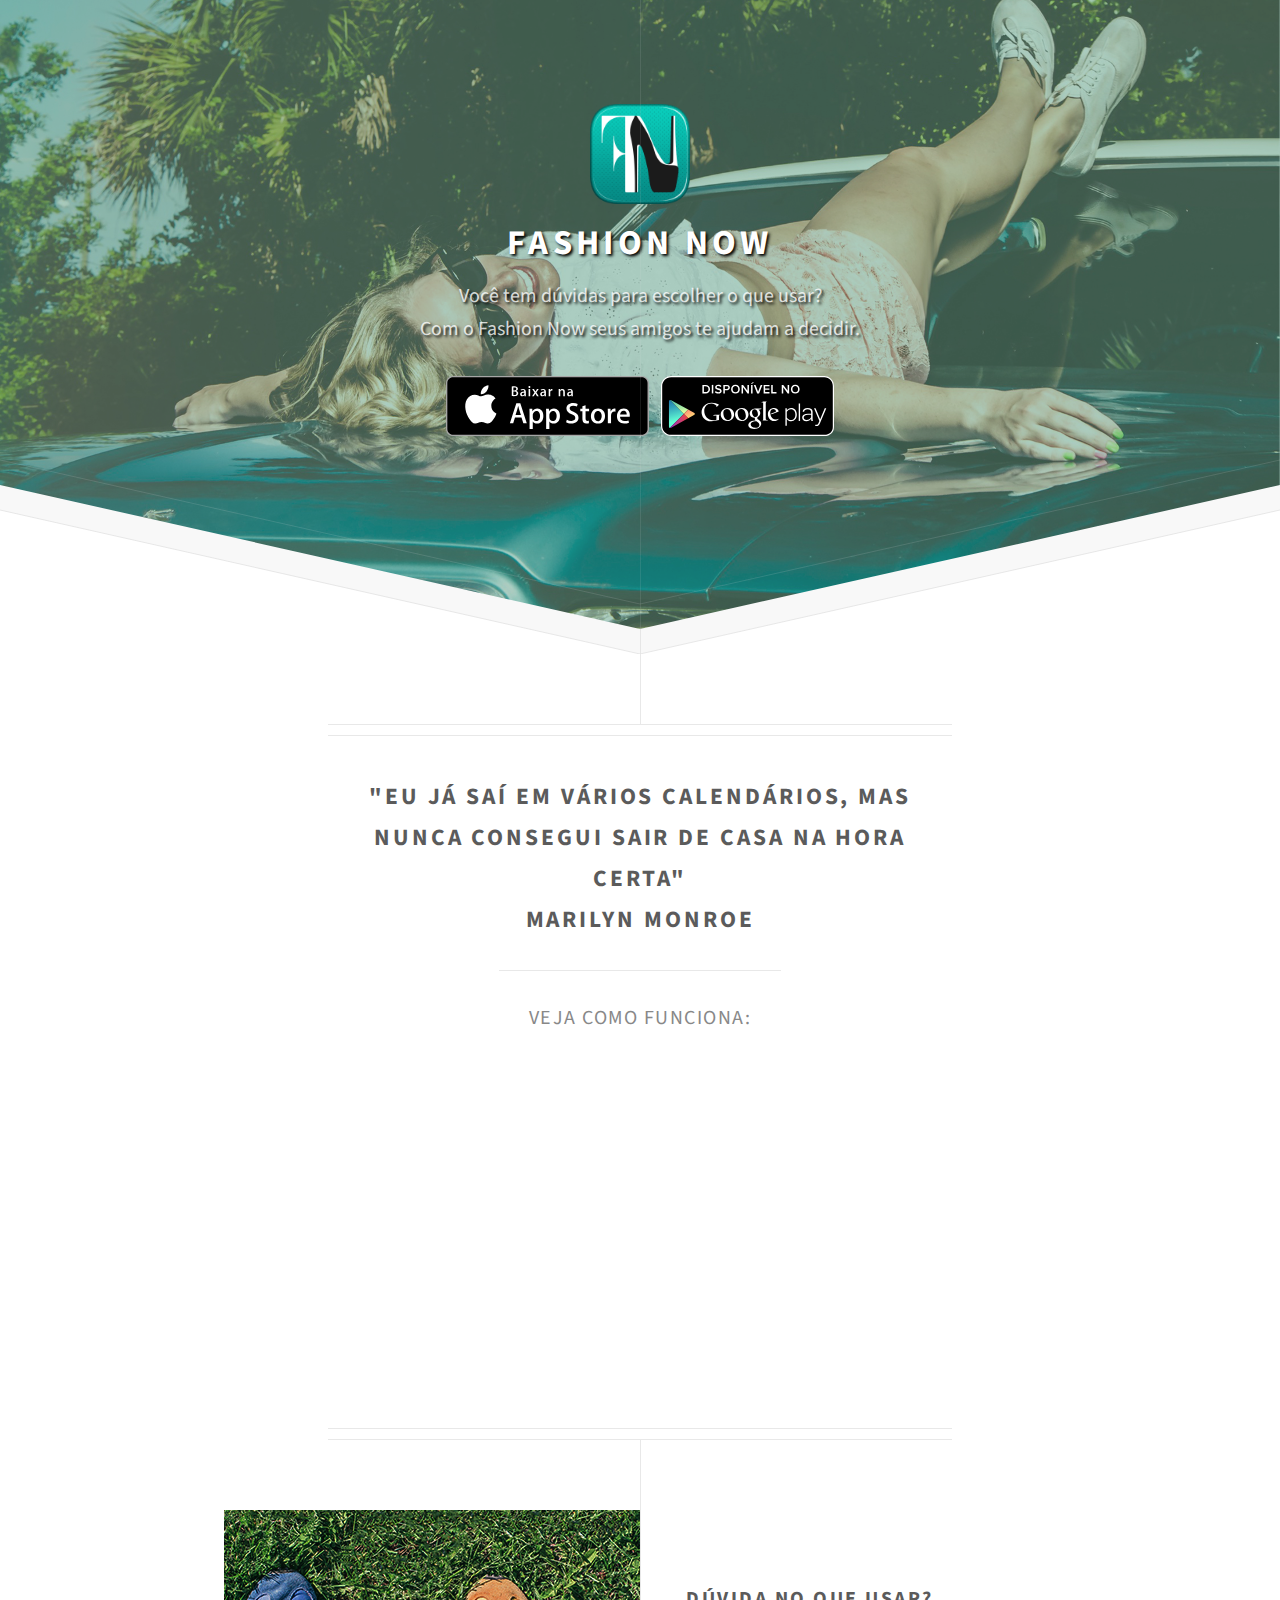
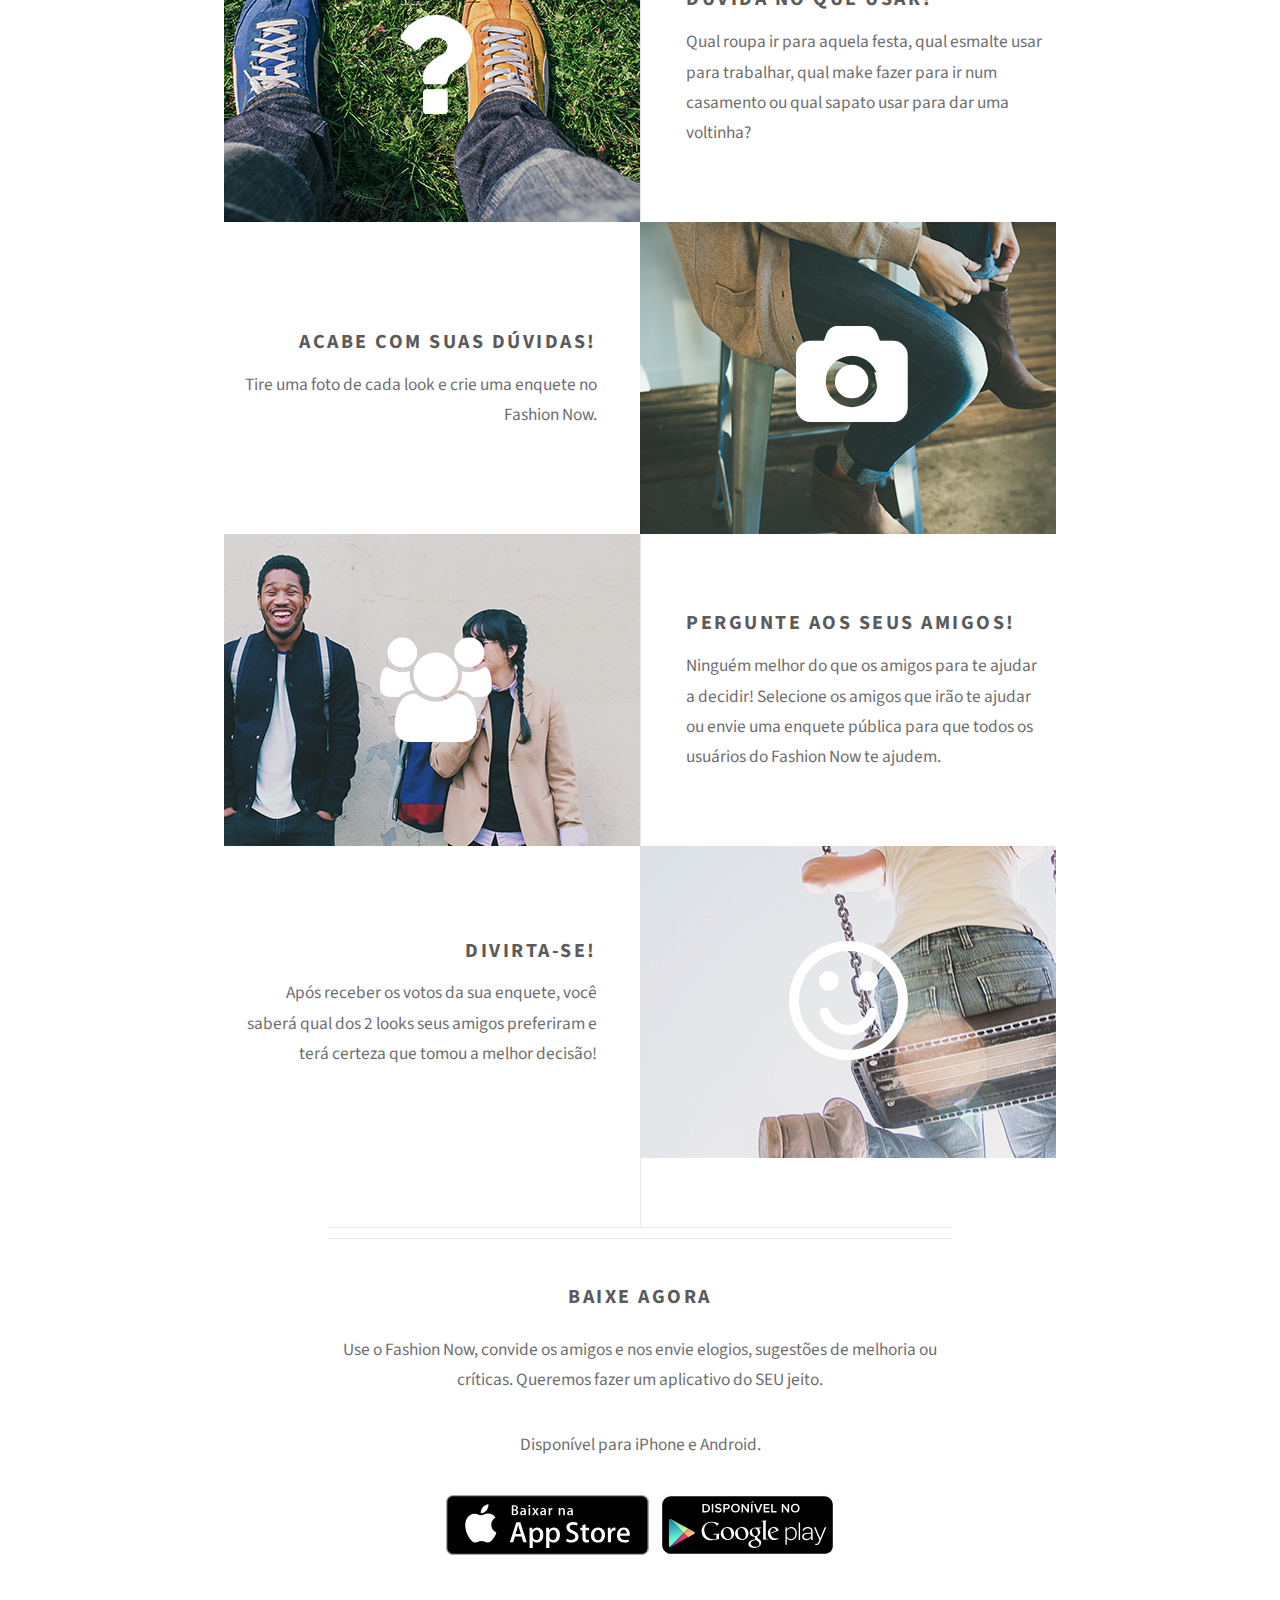
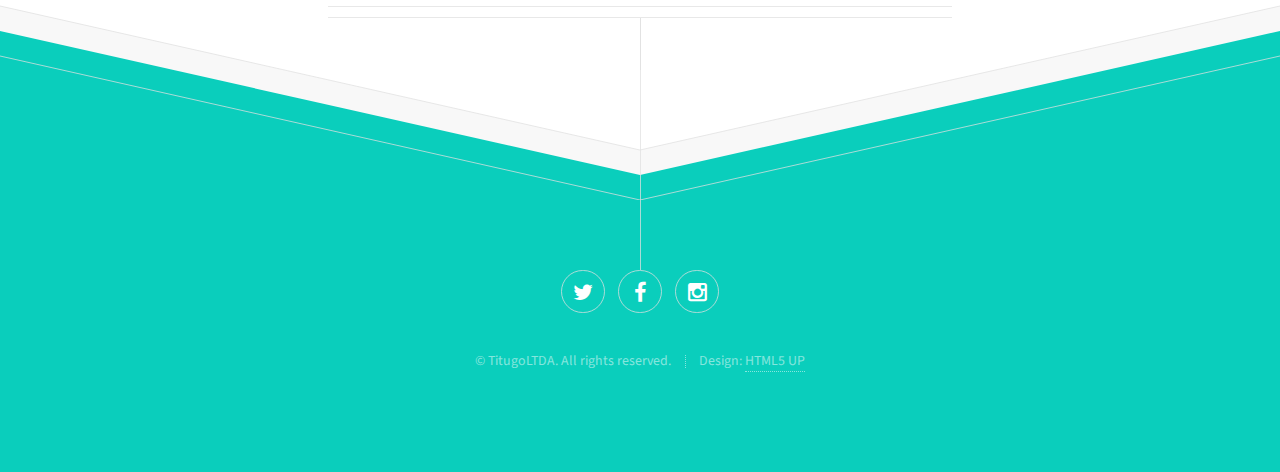
==== public/index.html @ 598129a9 "Initial commit" ====
<!DOCTYPE html>
<html lang="pt-BR">
	<head>
		<meta charset="utf-8"/>
        <meta http-equiv="X-UA-Compatible" content="IE=edge"/>
        <meta name="viewport" content="width=device-width, initial-scale=1"/>
        <!-- The above 3 meta tags *must* come first in the head; any other head content must come *after* these tags -->
		<title>Fashion Now</title>
		<meta name="description" content=""/>
		<meta name="keywords" content=""/>
        <meta name="theme-color" content="#07837b"/>
		<link rel="canonical" href="http://www.fashionnowapp.com/"/>
        <link rel="icon" type="image/png" sizes="1024x1024" href="images/icon.png"/>
        <link rel="shortcut icon" type="image/png" sizes="1024x1024" href="images/icon.png"/>
		<link rel="apple-touch-icon" type="image/png" sizes="1024x1024" href="images/icon.png">
		<!--[if lte IE 8]><script src="css/ie/html5shiv.js"></script><![endif]-->
		<script src="js/jquery.min.js"></script>
		<script src="js/skel.min.js"></script>
		<script src="js/init.js"></script>
		<noscript>
			<link rel="stylesheet" href="css/skel.css"/>
			<link rel="stylesheet" href="css/style.css"/>
			<link rel="stylesheet" href="css/style-wide.css"/>
		</noscript>
		<!--[if lte IE 8]><link rel="stylesheet" href="css/ie/v8.css" /><![endif]-->
		<!-- Smart banners -->
        <meta name="apple-itunes-app" content="app-id=940432969"/>
        <meta name="google-play-app" content="app-id=com.titugo.fashionnow"/>
        <link rel="stylesheet" href="smartbanner/jquery.smartbanner.css" type="text/css" media="screen"/>
        <!-- App Link -->
        <meta property="fb:app_id" content="1647316532161447"/>
        <meta property="al:ios:url" content="fashionnowapp://home"/>
        <meta property="al:ios:app_store_id" content="940432969"/>
<!--        <meta property="al:ios:app_name" content="Fashion Now"/>-->
<!--        <meta property="al:android:url" content="fashionnowapp://home"/>-->
<!--        <meta property="al:android:app_name" content="Fashion Now"/>-->
        <meta property="al:android:package" content="com.titugo.fashionnow"/>
<!--        <meta property="al:web:url" content="http://www.fashionnowapp.com/"/>-->
        <!-- Open Graph -->
        <meta property="og:image" content="http://www.fashionnowapp.com/images/ogimage1.jpg"/>
        <meta property="og:image:type" content="image/jpeg"/>
        <meta property="og:image:width" content="1024"/>
        <meta property="og:image:height" content="1024"/>
        <meta property="og:type" content="website"/>
        <meta property="og:title" content="Fashion Now"/>
        <meta property="og:url" content="http://www.fashionnowapp.com/"/>
        <meta property="og:description" content="Pergunte a seus amigos sobre seu look"/>
        <meta property="og:determiner" content="the"/>
        <meta property="og:locale" content="pt_BR"/>
	</head>
	<body>
		<script>
            (function(i,s,o,g,r,a,m){i['GoogleAnalyticsObject']=r;i[r]=i[r]||function(){
            (i[r].q=i[r].q||[]).push(arguments);},i[r].l=1*new Date();a=s.createElement(o),
            m=s.getElementsByTagName(o)[0];a.async=1;a.src=g;m.parentNode.insertBefore(a,m);
            })(window,document,'script','//www.google-analytics.com/analytics.js','ga');
            ga('create', 'UA-62043366-2', 'auto');
            ga('send', 'pageview');
        </script>
		<script type="text/javascript" src="smartbanner/jquery.smartbanner.js"></script>
		<script type="text/javascript">$(function(){$.smartbanner();});</script>
		<!-- Header -->
			<div id="header">
				<img src="images/icon.png" alt="Fashion Now Icon" width="100" height="100"/>
				<h1>Fashion Now</h1>
				<p>Você tem dúvidas para escolher o que usar?<br/>Com o Fashion Now seus amigos te ajudam a decidir.</p>
				<br/>
				<a href="https://itunes.apple.com/app/fashion-now-your-fashion-assistant/id940432969"><img class="storebadge" src="images/appstore_pt.svg" alt="Baixar na AppStore"/></a><a href="https://play.google.com/store/apps/details?id=com.titugo.fashionnow"><img class="storebadge" src="images/playstore_pt.svg" alt="Disponível no Google Play"/></a>
			</div>
		<!-- Main -->
			<div id="main">
				<header class="major container 75%">
					<h2><q>"Eu já saí em vários calendários, mas nunca consegui sair de casa na hora certa"</q><br/>Marilyn Monroe</h2>
					<p>Veja como funciona:</p>
					<div class='embed-container'><iframe src="https://www.youtube.com/embed/hC_RVkqTdp4" allowfullscreen></iframe></div>
				</header>		
				<div class="box alt container">
					<section class="feature left">
						<a class="image icon fa-question fa-lg"><img src="images/pic01.jpg" alt=""/></a>
						<div class="content">
							<h3>Dúvida no que usar?</h3>
							<p>Qual roupa ir para aquela festa, qual esmalte usar para trabalhar, qual make fazer para ir num casamento ou qual sapato usar para dar uma voltinha?</p>
						</div>
					</section>
					<section class="feature right">
						<a class="image icon fa-camera"><img src="images/pic02.jpg" alt=""/></a>
						<div class="content">
							<h3>Acabe com suas dúvidas!</h3>
							<p>Tire uma foto de cada look e crie uma enquete no Fashion Now.</p>
						</div>
					</section>
					<section class="feature left">
						<a class="image icon fa-users"><img src="images/pic03.jpg" alt=""/></a>
						<div class="content">
							<h3>Pergunte aos seus amigos!</h3>
							<p>Ninguém melhor do que os amigos para te ajudar a decidir! Selecione os amigos que irão te ajudar ou envie uma enquete pública para que todos os usuários do Fashion Now te ajudem.</p>
						</div>
					</section>
					<section class="feature right">
						<a class="image icon fa-smile-o fa-lg"><img src="images/pic04.jpg" alt=""/></a>
						<div class="content">
							<h3>Divirta-se!</h3>
							<p>Após receber os votos da sua enquete, você saberá qual dos 2 looks seus amigos preferiram e terá certeza que tomou a melhor decisão!</p>
						</div>
					</section>
				</div>
				<footer class="major container 75%">
					<h3>Baixe agora</h3>
					<p>Use o Fashion Now, convide os amigos e nos envie elogios, sugestões de melhoria ou críticas. Queremos fazer um aplicativo do SEU jeito.</p>
					<p>Disponível para iPhone e Android.</p>
					<a href="https://itunes.apple.com/app/fashion-now-your-fashion-assistant/id940432969"><img class="storebadge" src="images/appstore_pt.svg" alt="Baixar na AppStore"/></a><a href="https://play.google.com/store/apps/details?id=com.titugo.fashionnow"><img class="storebadge" src="images/playstore_pt.svg" alt="Disponível no Google Play"/></a>
				</footer>
			</div>
		<!-- Footer -->
			<div id="footer">
				<div class="container 75%">
					<ul class="icons">
						<li><a href="https://twitter.com/fashionnowapp" class="icon fa-twitter"><span class="label">Twitter</span></a></li>
						<li><a href="https://www.facebook.com/fashionnowapp" class="icon fa-facebook"><span class="label">Facebook</span></a></li>
						<li><a href="https://instagram.com/fashionnowapp" class="icon fa-instagram"><span class="label">Instagram</span></a></li>
					</ul>
					<ul class="copyright">
						<li>&copy; TitugoLTDA. All rights reserved.</li><li>Design: <a href="http://html5up.net">HTML5 UP</a></li>
					</ul>
				</div>
			</div>
	</body>
</html>
---- public/css/skel.css ----
/* Resets (http://meyerweb.com/eric/tools/css/reset/ | v2.0 | 20110126 | License: none (public domain)) */

	html,body,div,span,applet,object,iframe,h1,h2,h3,h4,h5,h6,p,blockquote,pre,a,abbr,acronym,address,big,cite,code,del,dfn,em,img,ins,kbd,q,s,samp,small,strike,strong,sub,sup,tt,var,b,u,i,center,dl,dt,dd,ol,ul,li,fieldset,form,label,legend,table,caption,tbody,tfoot,thead,tr,th,td,article,aside,canvas,details,embed,figure,figcaption,footer,header,hgroup,menu,nav,output,ruby,section,summary,time,mark,audio,video{margin:0;padding:0;border:0;font-size:100%;font:inherit;vertical-align:baseline;}article,aside,details,figcaption,figure,footer,header,hgroup,menu,nav,section{display:block;}body{line-height:1;}ol,ul{list-style:none;}blockquote,q{quotes:none;}blockquote:before,blockquote:after,q:before,q:after{content:'';content:none;}table{border-collapse:collapse;border-spacing:0;}body{-webkit-text-size-adjust:none}

/* Box Model */

	*, *:before, *:after {
		-moz-box-sizing: border-box;
		-webkit-box-sizing: border-box;
		box-sizing: border-box;
	}

/* Container */

	.container {
		margin-left: auto;
		margin-right: auto;

		/* width: (containers) */
		width: 51em;
	}

	/* Modifiers */

		/* 125% */
			.container.\31 25\25 {
				width: 100%;

				/* max-width: (containers * 1.25) */
				max-width: 63.75em;

				/* min-width: (containers) */
				min-width: 51em;
			}

		/* 75% */
			.container.\37 5\25 {

				/* width: (containers * 0.75) */
				width: 38.25em;

			}

		/* 50% */
			.container.\35 0\25 {

				/* width: (containers * 0.50) */
				width: 25.5em;

			}

		/* 25% */
			.container.\32 5\25 {

				/* width: (containers * 0.25) */
				width: 12.75em;

			}

/* Grid */

	.row {
		border-bottom: solid 1px transparent;
	}

	.row > * {
		float: left;
	}

	.row:after, .row:before {
		content: '';
		display: block;
		clear: both;
		height: 0;
	}

	.row.uniform > * > :first-child {
		margin-top: 0;
	}

	.row.uniform > * > :last-child {
		margin-bottom: 0;
	}

	/* Gutters */

		/* Normal */

			.row > * {
				/* padding: (gutters.horizontal) 0 0 (gutters.vertical) */
				padding: 30px 0 0 30px;
			}

			.row {
				/* margin: -(gutters.horizontal) 0 -1px -(gutters.vertical) */
				margin: -30px 0 -1px -30px;
			}

			.row.uniform > * {
				/* padding: (gutters.vertical) 0 0 (gutters.vertical) */
				padding: 30px 0 0 30px;
			}

			.row.uniform {
				/* margin: -(gutters.vertical) 0 -1px -(gutters.vertical) */
				margin: -30px 0 -1px -30px;
			}

		/* 200% */

			.row.\32 00\25 > * {
				/* padding: (gutters.horizontal) 0 0 (gutters.vertical) */
				padding: 60px 0 0 60px;
			}

			.row.\32 00\25 {
				/* margin: -(gutters.horizontal) 0 -1px -(gutters.vertical) */
				margin: -60px 0 -1px -60px;
			}

			.row.uniform.\32 00\25 > * {
				/* padding: (gutters.vertical) 0 0 (gutters.vertical) */
				padding: 60px 0 0 60px;
			}

			.row.uniform.\32 00\25 {
				/* margin: -(gutters.vertical) 0 -1px -(gutters.vertical) */
				margin: -60px 0 -1px -60px;
			}

		/* 150% */

			.row.\31 50\25 > * {
				/* padding: (gutters.horizontal) 0 0 (gutters.vertical) */
				padding: 45px 0 0 45px;
			}

			.row.\31 50\25 {
				/* margin: -(gutters.horizontal) 0 -1px -(gutters.vertical) */
				margin: -45px 0 -1px -45px;
			}

			.row.uniform.\31 50\25 > * {
				/* padding: (gutters.vertical) 0 0 (gutters.vertical) */
				padding: 45px 0 0 45px;
			}

			.row.uniform.\31 50\25 {
				/* margin: -(gutters.vertical) 0 -1px -(gutters.vertical) */
				margin: -45px 0 -1px -45px;
			}

		/* 50% */

			.row.\35 0\25 > * {
				/* padding: (gutters.horizontal) 0 0 (gutters.vertical) */
				padding: 15px 0 0 15px;
			}

			.row.\35 0\25 {
				/* margin: -(gutters.horizontal) 0 -1px -(gutters.vertical) */
				margin: -15px 0 -1px -15px;
			}

			.row.uniform.\35 0\25 > * {
				/* padding: (gutters.vertical) 0 0 (gutters.vertical) */
				padding: 15px 0 0 15px;
			}

			.row.uniform.\35 0\25 {
				/* margin: -(gutters.vertical) 0 -1px -(gutters.vertical) */
				margin: -15px 0 -1px -15px;
			}

		/* 25% */

			.row.\32 5\25 > * {
				/* padding: (gutters.horizontal) 0 0 (gutters.vertical) */
				padding: 7.5px 0 0 7.5px;
			}

			.row.\32 5\25 {
				/* margin: -(gutters.horizontal) 0 -1px -(gutters.vertical) */
				margin: -7.5px 0 -1px -7.5px;
			}

			.row.uniform.\32 5\25 > * {
				/* padding: (gutters.vertical) 0 0 (gutters.vertical) */
				padding: 7.5px 0 0 7.5px;
			}

			.row.uniform.\32 5\25 {
				/* margin: -(gutters.vertical) 0 -1px -(gutters.vertical) */
				margin: -7.5px 0 -1px -7.5px;
			}

		/* 0% */

			.row.\30 \25 > * {
				padding: 0;
			}

			.row.\30 \25 {
				margin: 0 0 -1px 0;
			}

	/* Cells */

		.\31 2u, .\31 2u\24 { width: 100%; clear: none; margin-left: 0; }
		.\31 1u, .\31 1u\24 { width: 91.6666666667%; clear: none; margin-left: 0; }
		.\31 0u, .\31 0u\24 { width: 83.3333333333%; clear: none; margin-left: 0; }
		.\39 u, .\39 u\24 { width: 75%; clear: none; margin-left: 0; }
		.\38 u, .\38 u\24 { width: 66.6666666667%; clear: none; margin-left: 0; }
		.\37 u, .\37 u\24 { width: 58.3333333333%; clear: none; margin-left: 0; }
		.\36 u, .\36 u\24 { width: 50%; clear: none; margin-left: 0; }
		.\35 u, .\35 u\24 { width: 41.6666666667%; clear: none; margin-left: 0; }
		.\34 u, .\34 u\24 { width: 33.3333333333%; clear: none; margin-left: 0; }
		.\33 u, .\33 u\24 { width: 25%; clear: none; margin-left: 0; }
		.\32 u, .\32 u\24 { width: 16.6666666667%; clear: none; margin-left: 0; }
		.\31 u, .\31 u\24 { width: 8.3333333333%; clear: none; margin-left: 0; }

		.\31 2u\24 + *,
		.\31 1u\24 + *,
		.\31 0u\24 + *,
		.\39 u\24 + *,
		.\38 u\24 + *,
		.\37 u\24 + *,
		.\36 u\24 + *,
		.\35 u\24 + *,
		.\34 u\24 + *,
		.\33 u\24 + *,
		.\32 u\24 + *,
		.\31 u\24 + * {
			clear: left;
		}

		.\-11u { margin-left: 91.6666666667% }
		.\-10u { margin-left: 83.3333333333% }
		.\-9u { margin-left: 75% }
		.\-8u { margin-left: 66.6666666667% }
		.\-7u { margin-left: 58.3333333333% }
		.\-6u { margin-left: 50% }
		.\-5u { margin-left: 41.6666666667% }
		.\-4u { margin-left: 33.3333333333% }
		.\-3u { margin-left: 25% }
		.\-2u { margin-left: 16.6666666667% }
		.\-1u { margin-left: 8.3333333333% }
---- public/css/style.css ----
@import url("font-awesome.min.css");
@import url("http://fonts.googleapis.com/css?family=Source+Sans+Pro:300,300italic,400,400italic,600,600italic,700,700italic");

/*
	Directive by HTML5 UP
	html5up.net | @n33co
	Free for personal and commercial use under the CCA 3.0 license (html5up.net/license)
*/

/* Basic */

	html, body {
		height: 100%;
	}

	body {
		background: white;
	}

		body.is-loading * {
			-moz-transition: none !important;
			-webkit-transition: none !important;
			-o-transition: none !important;
			-ms-transition: none !important;
			transition: none !important;
			-moz-animation: none !important;
			-webkit-animation: none !important;
			-o-animation: none !important;
			-ms-animation: none !important;
			animation: none !important;
		}

	body, input, select, textarea {
		color: #6e6e6e;
		font-family: 'Source Sans Pro', sans-serif;
		font-size: 16pt;
		font-weight: 400;
		line-height: 1.75em;
	}

	a {
		-moz-transition: color 0.2s ease-in-out, border-bottom-color 0.2s ease-in-out;
		-webkit-transition: color 0.2s ease-in-out, border-bottom-color 0.2s ease-in-out;
		-o-transition: color 0.2s ease-in-out, border-bottom-color 0.2s ease-in-out;
		-ms-transition: color 0.2s ease-in-out, border-bottom-color 0.2s ease-in-out;
		transition: color 0.2s ease-in-out, border-bottom-color 0.2s ease-in-out;
		border-bottom: dotted 1px;
		color: #4eb980;
		text-decoration: none;
	}

		a:hover {
			border-bottom-color: transparent;
		}

	strong, b {
		font-weight: 600;
		color: #5b5b5b;
	}

	em, i {
		font-style: italic;
	}

	p, ul, ol, dl, table, blockquote, form {
		margin: 0 0 2em 0;
	}

	h1, h2, h3, h4, h5, h6 {
		color: #5b5b5b;
		font-weight: 700;
		letter-spacing: 0.125em;
		line-height: 1.75em;
		margin-bottom: 1em;
		text-transform: uppercase;
		text-align: center;
	}

		h1 a, h2 a, h3 a, h4 a, h5 a, h6 a {
			color: inherit;
			text-decoration: none;
		}

	h2 {
		font-size: 1.75em;
	}

	h3 {
		font-size: 1.5em;
	}

	sub {
		font-size: 0.8em;
		position: relative;
		top: 0.5em;
	}

	sup {
		font-size: 0.8em;
		position: relative;
		top: -0.5em;
	}

	hr {
		border: 0;
		border-top: solid 1px rgba(224, 224, 224, 0.75);
		margin-bottom: 1.5em;
	}

	blockquote {
		border-left: solid 0.5em rgba(224, 224, 224, 0.75);
		font-style: italic;
		padding: 1em 0 1em 2em;
	}

/* Section/Article */

	section.special, article.special {
		text-align: center;
	}

	header {
		text-align: center;
	}

		header p {
			position: relative;
			top: -1em;
			color: #888888;
			text-transform: uppercase;
			letter-spacing: 0.075em;
		}

		header.major {
			border-bottom-width: 1px;
			border-color: rgba(224, 224, 224, 0.75);
			border-style: solid;
			border-top-width: 1px;
			margin-bottom: 6em;
			padding: 4em 0;
			position: relative;
		}

			header.major:before, header.major:after {
				background: rgba(224, 224, 224, 0.75);
				content: '';
				display: block;
				height: 1px;
				left: 0;
				position: absolute;
				width: 100%;
			}

			header.major:before {
				top: 10px;
			}

			header.major:after {
				bottom: 10px;
			}

			header.major h2 {
				margin: 0;
			}

			header.major p {
				top: 0;
				margin: 1.5em 0 0 0;
				padding: 1.5em 1.5em 0 1.5em;
				font-size: 1.5em;
				line-height: 1.75em;
				border-top: solid 1px rgba(224, 224, 224, 0.75);
				display: inline-block;
			}

			header.major.last {
				border-bottom: 0;
				margin-bottom: 0;
				padding-bottom: 0;
			}

				header.major.last:after {
					display: none;
				}

				header.major.last h2 {
					margin-bottom: 1em;
				}

	footer {
		text-align: center;
	}

		footer.major {
			border-bottom-width: 1px;
			border-color: rgba(224, 224, 224, 0.75);
			border-style: solid;
			border-top-width: 1px;
			margin-top: 6em;
			padding: 4em 0;
			position: relative;
		}

			footer.major:before, footer.major:after {
				background: rgba(224, 224, 224, 0.75);
				content: '';
				display: block;
				height: 1px;
				left: 0;
				position: absolute;
				width: 100%;
			}

			footer.major:before {
				top: 10px;
			}

			footer.major:after {
				bottom: 10px;
			}

/* Form */

	label {
		display: block;
		color: #5b5b5b;
		font-size: 0.8em;
		font-weight: 700;
		letter-spacing: 0.125em;
		line-height: 1.75em;
		text-transform: uppercase;
		margin: 0 0 0.5em 0;
	}

	input[type="text"],
	input[type="password"],
	input[type="email"],
	select,
	textarea {
		-moz-appearance: none;
		-webkit-appearance: none;
		-o-appearance: none;
		-ms-appearance: none;
		appearance: none;
		-moz-transition: background-color 0.2s ease-in-out;
		-webkit-transition: background-color 0.2s ease-in-out;
		-o-transition: background-color 0.2s ease-in-out;
		-ms-transition: background-color 0.2s ease-in-out;
		transition: background-color 0.2s ease-in-out;
		background: none;
		border-radius: 4px;
		border: 0;
		border: solid 1px rgba(224, 224, 224, 0.75);
		color: inherit;
		display: block;
		outline: 0;
		padding: 0.75em;
		text-decoration: none;
		width: 100%;
		opacity: 1;
	}

		input[type="text"]:focus,
		input[type="password"]:focus,
		input[type="email"]:focus,
		select:focus,
		textarea:focus {
			background: rgba(224, 224, 224, 0.15);
			border-color: #4eb980;
		}

	input[type="text"],
	input[type="password"],
	input[type="email"],
	select {
		line-height: 1em;
	}

	textarea {
		padding: 0.5em 0.75em;
	}

	::-webkit-input-placeholder {
		color: inherit;
		opacity: 0.5;
		position: relative;
		top: 3px;
	}

	:-moz-placeholder {
		color: inherit;
		opacity: 0.5;
	}

	::-moz-placeholder {
		color: inherit;
		opacity: 0.5;
	}

	:-ms-input-placeholder {
		color: inherit;
		opacity: 0.5;
	}

	.formerize-placeholder {
		color: rgba(110, 110, 110, 0.5) !important;
	}

/* Image */

	.image {
		border: 0;
		display: inline-block;
		position: relative;
	}

		.image:after {
			-moz-transition: opacity 0.25s ease-in-out;
			-webkit-transition: opacity 0.25s ease-in-out;
			-o-transition: opacity 0.25s ease-in-out;
			-ms-transition: opacity 0.25s ease-in-out;
			transition: opacity 0.25s ease-in-out;
			background-image: url("images/overlay.png");
			content: '';
			display: block;
			height: 100%;
			left: 0;
			opacity: 0.2;
			position: absolute;
			top: 0;
			width: 100%;
		}

		.image img {
			display: block;
		}

		.image.fit {
			display: block;
		}

			.image.fit img {
				display: block;
				width: 100%;
			}

		.image.feature {
			display: block;
			margin: 0 0 2em 0;
		}

			.image.feature img {
				display: block;
				width: 100%;
			}

		.image.icon {
			-moz-perspective: 500px;
			-webkit-perspective: 500px;
			-o-perspective: 500px;
			-ms-perspective: 500px;
			perspective: 500px;
		}

			.image.icon:before {
				-moz-transition: transform 0.1s ease-in-out, font-size 0.1s ease-in-out;
				-webkit-transition: transform 0.1s ease-in-out, font-size 0.1s ease-in-out;
				-o-transition: transform 0.1s ease-in-out, font-size 0.1s ease-in-out;
				-ms-transition: transform 0.1s ease-in-out, font-size 0.1s ease-in-out;
				transition: transform 0.1s ease-in-out, font-size 0.1s ease-in-out;
				color: #fff;
				font-size: 6em;
				height: 1em;
				left: 50%;
				line-height: 1em;
				margin: -0.5em 0 0 -0.5em;
				position: absolute;
				text-align: center;
				top: 50%;
				width: 1em;
				z-index: 1;
			}

			.image.icon:hover:before {
				-moz-transform: translateZ(1em);
				-webkit-transform: translateZ(1em);
				-o-transform: translateZ(1em);
				-ms-transform: translateZ(1em);
				transform: translateZ(1em);
			}

			.image.icon:hover:after {
				opacity: 1;
			}

	span.image.icon {
		cursor: default;
	}

/* Icon */

	.icon {
		text-decoration: none;
		border-bottom: none;
		position: relative;
	}

		.icon:before {
			-moz-osx-font-smoothing: grayscale;
			-webkit-font-smoothing: antialiased;
			font-family: FontAwesome;
			font-style: normal;
			font-weight: normal;
			text-transform: none !important;
		}

		.icon > .label {
			display: none;
		}

/* List */

	ol.default {
		list-style: decimal;
		padding-left: 1.25em;
	}

		ol.default li {
			padding-left: 0.25em;
		}

	ul.default {
		list-style: disc;
		padding-left: 1em;
	}

		ul.default li {
			padding-left: 0.5em;
		}

	ul.icons {
		cursor: default;
	}

		ul.icons li {
			display: inline-block;
			font-size: 1.25em;
			line-height: 1em;
			padding-left: 0.5em;
		}

			ul.icons li:first-child {
				padding-left: 0;
			}

			ul.icons li a, ul.icons li span {
				-moz-transition: background-color 0.2s ease-in-out;
				-webkit-transition: background-color 0.2s ease-in-out;
				-o-transition: background-color 0.2s ease-in-out;
				-ms-transition: background-color 0.2s ease-in-out;
				transition: background-color 0.2s ease-in-out;
				border-radius: 100%;
				border: solid 1px rgba(224, 224, 224, 0.75);
				display: inline-block;
				height: 2em;
				line-height: 2em;
				text-align: center;
				width: 2em;
			}

				ul.icons li a:hover, ul.icons li span:hover {
					background: rgba(224, 224, 224, 0.15);
				}

	ul.actions {
		cursor: default;
		text-align: center;
	}

		ul.actions:last-child {
			margin-bottom: 0;
		}

		ul.actions li {
			display: inline-block;
			padding: 0 0 0 1.5em;
		}

			ul.actions li:first-child {
				padding: 0;
			}

		ul.actions.vertical li {
			display: block;
			padding: 1.5em 0 0 0;
		}

			ul.actions.vertical li:first-child {
				padding: 0;
			}

/* Table */

	.table-wrapper {
		overflow-x: auto;
		-webkit-overflow-scrolling: touch;
	}

	table {
		width: 100%;
	}

		table.default {
			width: 100%;
		}

			table.default tbody tr {
				border-bottom: solid 1px rgba(224, 224, 224, 0.75);
			}

				table.default tbody tr:nth-child(2n - 1) {
					background: rgba(224, 224, 224, 0.15);
				}

			table.default td {
				padding: 0.5em 1em 0.5em 1em;
			}

			table.default th {
				color: #5b5b5b;
				font-size: 0.8em;
				font-weight: 700;
				letter-spacing: 0.125em;
				line-height: 1.75em;
				padding: 0.5em 1em 0.5em 1em;
				text-align: left;
				text-transform: uppercase;
			}

			table.default thead {
				border-bottom: solid 1px rgba(224, 224, 224, 0.75);
			}

/* Button */

	input[type="submit"],
	input[type="reset"],
	input[type="button"],
	.button {
		-moz-appearance: none;
		-webkit-appearance: none;
		-o-appearance: none;
		-ms-appearance: none;
		appearance: none;
		-moz-transition: color 0.2s ease-in-out, background-color 0.2s ease-in-out;
		-webkit-transition: color 0.2s ease-in-out, background-color 0.2s ease-in-out;
		-o-transition: color 0.2s ease-in-out, background-color 0.2s ease-in-out;
		-ms-transition: color 0.2s ease-in-out, background-color 0.2s ease-in-out;
		transition: color 0.2s ease-in-out, background-color 0.2s ease-in-out;
		background: #0acebc;
		border-radius: 4px;
		border: 0;
		color: white;
		cursor: pointer;
		display: inline-block;
		font-size: 0.9em;
		font-weight: 700;
		letter-spacing: 0.125em;
		line-height: 3.25em;
		min-width: 15em;
		padding: 0 1.5em;
		text-align: center;
		text-decoration: none;
		text-transform: uppercase;
	}

		input[type="submit"]:hover,
		input[type="reset"]:hover,
		input[type="button"]:hover,
		.button:hover {
			background: #6e6570;
		}

		input[type="submit"]:active,
		input[type="reset"]:active,
		input[type="button"]:active,
		.button:active {
			background: #0acebc;
		}

		input[type="submit"].alt,
		input[type="reset"].alt,
		input[type="button"].alt,
		.button.alt {
			background: none;
			box-shadow: inset 0 0 0 1px rgba(224, 224, 224, 0.75);
			color: #544d55;
		}

			input[type="submit"].alt:hover,
			input[type="reset"].alt:hover,
			input[type="button"].alt:hover,
			.button.alt:hover {
				background: rgba(224, 224, 224, 0.15);
			}

			input[type="submit"].alt:active,
			input[type="reset"].alt:active,
			input[type="button"].alt:active,
			.button.alt:active {
				background: rgba(224, 224, 224, 0.35);
			}

		input[type="submit"].fit,
		input[type="reset"].fit,
		input[type="button"].fit,
		.button.fit {
			width: 100%;
		}

		input[type="submit"].small,
		input[type="reset"].small,
		input[type="button"].small,
		.button.small {
			font-size: 0.8em;
		}

/* Box */

	.box {
		background: white;
		border: solid 1px rgba(224, 224, 224, 0.75);
		margin-bottom: 6em;
		padding: 3.5em;
	}

		.box.alt {
			background: none;
			border: none;
			padding: 0;
		}

/* Feature */

	.feature {
		position: relative;
		height: 20em;
	}

		.feature:after {
			clear: both;
			content: '';
			display: block;
		}

		.feature h3, .feature h4, .feature h5, .feature h6 {
			text-align: inherit;
		}

		.feature .image {
			display: inline-block;
			height: 100%;
			overflow: hidden;
			position: relative;
			width: 50%;
		}

			.feature .image img {
				display: block;
				min-height: 100%;
				min-width: 100%;
				position: absolute;
			}

		.feature:before {
			background: blue;
			content: '';
			display: inline-block;
			height: 100%;
			vertical-align: middle;
		}

		.feature .content {
			display: inline-block;
			padding: 3.5em;
			vertical-align: middle;
			width: 48%;
		}

			.feature .content h3 {
				margin-bottom: 0.5em;
			}

			.feature .content :last-child {
				margin: 0;
			}

		.feature.left {
			text-align: left;
		}

			.feature.left .image {
				float: left;
			}

				.feature.left .image img {
					right: 0;
					top: 0;
				}

			.feature.left .content {
				padding-right: 0;
			}

		.feature.right {
			text-align: right;
		}

			.feature.right .image {
				float: right;
			}

				.feature.right .image img {
					left: 0;
					top: 0;
				}

			.feature.right .content {
				padding-left: 0;
			}

		.feature.long .content {
			padding-top: 0;
		}

/* Header */

	#header {
		background-attachment: scroll,							scroll,					scroll;
		background-image: url("images/top-3200.svg"), url("images/overlay.png"), url("../images/header.jpg");
		background-position: bottom center,					top left,				center center;
		background-repeat: repeat-x,						repeat,					no-repeat;
		background-size: 3200px 460px,					auto,					cover;
		color: rgba(255, 255, 255, 0.8);
		padding: 10em 0 20em 0;
		position: relative;
		text-align: center;
	}

		#header:before, #header:after {
			background: rgba(224, 224, 224, 0.75);
			content: '';
			left: 50%;
			position: absolute;
			width: 1px;
			z-index: 0;
		}

		#header:before {
			height: calc(100% - 50px);
			opacity: 0.15;
			top: 0;
		}

		#header:after {
			bottom: 0;
			height: 50px;
		}

		#header a {
			border-bottom-color: rgba(255, 255, 255, 0.35);
			color: rgba(255, 255, 255, 0.8);
		}

			#header a:hover {
				color: #4eb980;
			}

		#header strong, #header b {
			color: white;
		}

		#header h1, #header h2, #header h3, #header h4, #header h5, #header h6 {
			color: white;
		}

		#header input[type="submit"],
		#header input[type="reset"],
		#header input[type="button"],
		#header .button {
			background: white;
			color: #544d55;
		}

		#header .logo {
			background: #4eb980;
			border-radius: 100%;
			color: white;
			cursor: default;
			display: inline-block;
			font-size: 2.25em;
			height: 2.35em;
			line-height: 2.35em;
			margin: 0 0 0.75em 0;
			text-align: center;
			width: 2.35em;
		}

			#header .logo.fa-paper-plane-o:before {
				left: -0.075em;
				position: relative;
			}

		#header h1 {
			font-size: 2.5em;
			margin: 0;
		}

		#header p {
			font-size: 1.5em;
			line-height: 1.5em;
			margin: 0.25em 0 0 0;
		}

/* Footer */

	#footer {
		background-attachment: scroll;
		background-color: #0acebc;
		background-image: url("images/bottom-3200.svg");
		background-position: top center;
		background-repeat: repeat-x;
		background-size: 3200px 460px;
		color: rgba(255, 255, 255, 0.8);
		/*
		Since the SVG background occupies a lot of vertical space, we'll
		add additional top padding (to move our content out of its way)
		and a negative margin (to move everything up a bit).
		*/
		margin-top: -260px;
		padding: calc(460px + 6em) 0 10em 0;
		position: relative;
		text-align: center;
	}

		#footer:before {
			background: rgba(224, 224, 224, 0.75);
			content: '';
			height: calc(460px + 6em);
			left: 50%;
			position: absolute;
			top: 0;
			width: 1px;
			z-index: 0;
		}

		#footer a {
			color: white;
		}

		#footer strong, #footer b {
			color: white;
		}

		#footer h1, #footer h2, #footer h3, #footer h4, #footer h5, #footer h6 {
			color: white;
		}

		#footer header p {
			color: rgba(255, 255, 255, 0.5);
		}

		#footer input[type="submit"],
		#footer input[type="reset"],
		#footer input[type="button"],
		#footer .button {
			background: white;
			box-shadow: inset 0 0 0 1px white;
			color: #0acebc;
		}

			#footer input[type="submit"]:hover,
			#footer input[type="reset"]:hover,
			#footer input[type="button"]:hover,
			#footer .button:hover {
				background: rgba(224, 224, 224, 0.15);
				color: white;
			}

		#footer input[type="text"]:focus,
		#footer input[type="password"]:focus,
		#footer input[type="email"]:focus,
		#footer select:focus,
		#footer textarea:focus {
			border-color: white;
		}

		#footer .formerize-placeholder {
			color: rgba(255, 255, 255, 0.3) !important;
		}

		#footer form {
			margin: 3em 0;
		}

		#footer .copyright {
			color: rgba(255, 255, 255, 0.5);
			font-size: 0.8em;
			line-height: 1em;
			margin: 3em 0 0 0;
		}

			#footer .copyright li {
				border-left: dotted 1px;
				display: inline-block;
				margin-left: 1em;
				padding-left: 1em;
			}

				#footer .copyright li:first-child {
					padding: 0;
					margin: 0;
					border: 0;
				}

				#footer .copyright li a, #footer .copyright li span {
					color: inherit;
				}

					#footer .copyright li a:hover, #footer .copyright li span:hover {
						color: white;
					}

/* Main */

	#main {
		padding: 6em 0 5em 0;
		position: relative;
		z-index: 1;
	}

		#main:before {
			background: rgba(224, 224, 224, 0.75);
			content: '';
			height: 100%;
			left: 50%;
			position: absolute;
			top: 0;
			width: 1px;
			z-index: -1;
		}

		#main header.major,
		#main footer.major {
			background: white;
		}
		
/* Custom */

	#header {
		text-shadow: 2px 2px 3px black;
	}

	#header a, footer a {
		border: none !important;
	}

	.storebadge {
		height: 80px;
		margin: 0 8px;
	}
	
	.embed-container {
		position: relative;
		padding-bottom: 56.25%;
		height: 0;
		overflow: hidden;
		max-width: 100%;
		}
		
		.embed-container iframe, .embed-container object, .embed-container embed {
			border: none;
			position: absolute;
			top: 0;
			left: 0;
			width: 100%;
			height: 100%;
		}
---- public/css/style-wide.css ----
/*
	Directive by HTML5 UP
	html5up.net | @n33co
	Free for personal and commercial use under the CCA 3.0 license (html5up.net/license)
*/

/* Basic */

	body, input, select, textarea {
		font-size: 14pt;
	}

	h2 {
		font-size: 1.5em;
	}

	h3 {
		font-size: 1.25em;
	}

/* Section/Article */

	header.major p {
		font-size: 1.25em;
	}

/* Header */

	#header {
		padding: 8em 0 16em 0;
	}

		#header h1 {
			font-size: 2.25em;
		}

		#header p {
			font-size: 1.25em;
			line-height: 1.65em;
		}
		
/* Custom */

	.storebadge {
		height: 70px;
		margin: 0 7px;
	}
---- public/css/ie/v8.css ----
/*
	Directive by HTML5 UP
	html5up.net | @n33co
	Free for personal and commercial use under the CCA 3.0 license (html5up.net/license)
*/

/* Basic */

	hr {
		border-top: solid 1px #cccccc;
	}

	blockquote {
		border-left: solid 0.5em #cccccc;
	}

/* Section/Article */

	header.major {
		border-color: #ccccccc;
	}

		header.major p {
			border-top: solid 1px #cccccc;
		}

	footer.major {
		border-color: #cccccc;
	}

/* Button */

	input[type="submit"],
	input[type="reset"],
	input[type="button"],
	.button {
		position: relative;
		-ms-behavior: url("css/ie/PIE.htc");
	}

		input[type="submit"].alt,
		input[type="reset"].alt,
		input[type="button"].alt,
		.button.alt {
			border: solid 1px #4eb980;
		}

/* Form */

	input[type="text"],
	input[type="password"],
	input[type="email"],
	select,
	textarea {
		position: relative;
		border: solid 1px #4eb980;
		-ms-behavior: url("css/ie/PIE.htc");
	}

/* Image */

	.image {
		border: 0;
		display: inline-block;
		position: relative;
	}

		.image:after {
			display: none;
		}

/* Box */

	.box {
		border: solid 1px #4eb980;
	}

/* Header */

	#header {
		background-image: url("../../images/header.jpg") !important;
		background-size: cover !important;
		background-position: scroll !important;
		-ms-behavior: url("css/ie/backgroundsize.min.htc");
		padding: 8em 0 !important;
		color: white;
	}

		#header a {
			color: inherit;
		}

		#header:before {
			content: '';
			background-image: url("../images/overlay.png");
			position: absolute;
			left: 0;
			top: 0;
			width: 100%;
			height: 100%;
			display: block;
			z-index: 0;
		}

		#header > * {
			position: relative;
			z-index: 1;
		}

		#header .logo {
			-ms-behavior: url("css/ie/PIE.htc");
		}

/* Footer */

	#footer {
		background-image: none !important;
		margin-top: 0 !important;
		padding: 4em 0 !important;
		color: white;
	}

/* Main */

	#main {
		padding: 4em 0;
	}
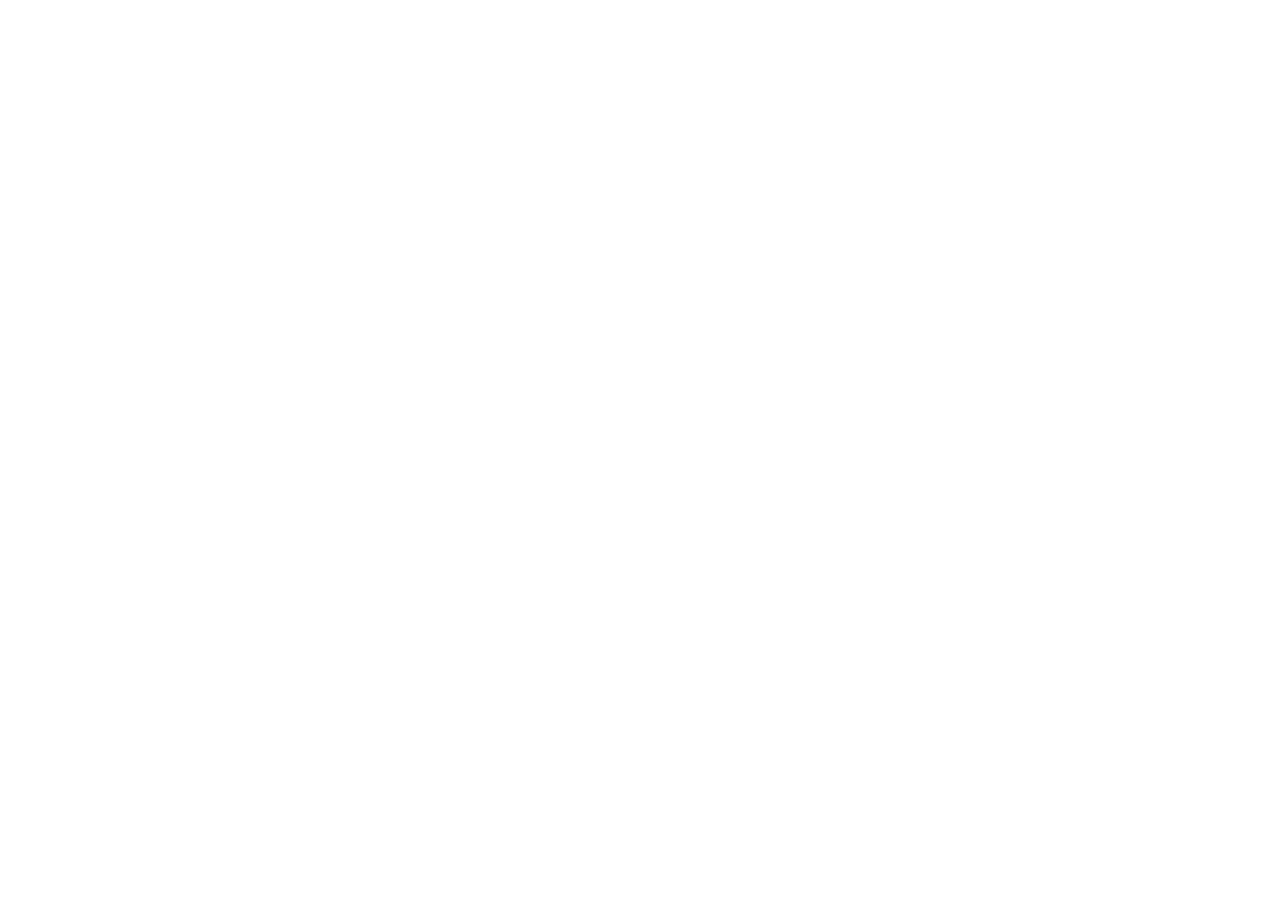
==== commit b28f5425: "Added fixUsersName and fixPhotos jobs. Improved fixUsers. Removed unused files." ====
--- a/public/index.html
+++ b/public/index.html
@@ -9,10 +9,10 @@
 		<meta name="description" content=""/>
 		<meta name="keywords" content=""/>
         <meta name="theme-color" content="#07837b"/>
-		<link rel="canonical" href="http://www.fashionnowapp.com/"/>
-        <link rel="icon" type="image/png" sizes="1024x1024" href="images/icon.png"/>
-        <link rel="shortcut icon" type="image/png" sizes="1024x1024" href="images/icon.png"/>
-		<link rel="apple-touch-icon" type="image/png" sizes="1024x1024" href="images/icon.png">
+		<link rel="canonical" href="http://www.fashionnowapp.com/en/"/>
+        <link rel="icon" type="image/png" sizes="1024x1024" href="http://www.fashionnowapp.com/images/icon.png"/>
+        <link rel="shortcut icon" type="image/png" sizes="1024x1024" href="http://www.fashionnowapp.com/images/icon.png"/>
+		<link rel="apple-touch-icon" type="image/png" sizes="1024x1024" href="http://www.fashionnowapp.com/images/icon.png">
 		<!--[if lte IE 8]><script src="css/ie/html5shiv.js"></script><![endif]-->
 		<script src="js/jquery.min.js"></script>
 		<script src="js/skel.min.js"></script>
@@ -23,106 +23,39 @@
 			<link rel="stylesheet" href="css/style-wide.css"/>
 		</noscript>
 		<!--[if lte IE 8]><link rel="stylesheet" href="css/ie/v8.css" /><![endif]-->
-		<!-- Smart banners -->
-        <meta name="apple-itunes-app" content="app-id=940432969"/>
-        <meta name="google-play-app" content="app-id=com.titugo.fashionnow"/>
-        <link rel="stylesheet" href="smartbanner/jquery.smartbanner.css" type="text/css" media="screen"/>
         <!-- App Link -->
-        <meta property="fb:app_id" content="1647316532161447"/>
         <meta property="al:ios:url" content="fashionnowapp://home"/>
         <meta property="al:ios:app_store_id" content="940432969"/>
 <!--        <meta property="al:ios:app_name" content="Fashion Now"/>-->
 <!--        <meta property="al:android:url" content="fashionnowapp://home"/>-->
 <!--        <meta property="al:android:app_name" content="Fashion Now"/>-->
         <meta property="al:android:package" content="com.titugo.fashionnow"/>
-<!--        <meta property="al:web:url" content="http://www.fashionnowapp.com/"/>-->
+<!--        <meta property="al:web:url" content="http://www.fashionnowapp.com/en/"/>-->
         <!-- Open Graph -->
+        <meta property="fb:app_id" content="1647316532161447"/>
         <meta property="og:image" content="http://www.fashionnowapp.com/images/ogimage1.jpg"/>
         <meta property="og:image:type" content="image/jpeg"/>
         <meta property="og:image:width" content="1024"/>
         <meta property="og:image:height" content="1024"/>
         <meta property="og:type" content="website"/>
         <meta property="og:title" content="Fashion Now"/>
-        <meta property="og:url" content="http://www.fashionnowapp.com/"/>
-        <meta property="og:description" content="Pergunte a seus amigos sobre seu look"/>
+        <meta property="og:url" content="http://www.fashionnowapp.com/en/"/>
+        <meta property="og:description" content="Ask your friends about your outfit"/>
         <meta property="og:determiner" content="the"/>
-        <meta property="og:locale" content="pt_BR"/>
+        <meta property="og:locale" content="en_US"/>
+		<!-- Analytics -->
+		<script>
+			(function(i,s,o,g,r,a,m){i['GoogleAnalyticsObject']=r;i[r]=i[r]||function(){
+			(i[r].q=i[r].q||[]).push(arguments);},i[r].l=1*new Date();a=s.createElement(o),
+			m=s.getElementsByTagName(o)[0];a.async=1;a.src=g;m.parentNode.insertBefore(a,m);
+			})(window,document,'script','//www.google-analytics.com/analytics.js','ga');
+			ga('create', 'UA-62043366-2', 'auto');
+			ga('send', 'pageview');
+		</script>
+		<!-- Redirect -->
+		<script language="JavaScript">
+			window.location.href = "http://www.fashionnowapp.com";
+		</script>
 	</head>
-	<body>
-		<script>
-            (function(i,s,o,g,r,a,m){i['GoogleAnalyticsObject']=r;i[r]=i[r]||function(){
-            (i[r].q=i[r].q||[]).push(arguments);},i[r].l=1*new Date();a=s.createElement(o),
-            m=s.getElementsByTagName(o)[0];a.async=1;a.src=g;m.parentNode.insertBefore(a,m);
-            })(window,document,'script','//www.google-analytics.com/analytics.js','ga');
-            ga('create', 'UA-62043366-2', 'auto');
-            ga('send', 'pageview');
-        </script>
-		<script type="text/javascript" src="smartbanner/jquery.smartbanner.js"></script>
-		<script type="text/javascript">$(function(){$.smartbanner();});</script>
-		<!-- Header -->
-			<div id="header">
-				<img src="images/icon.png" alt="Fashion Now Icon" width="100" height="100"/>
-				<h1>Fashion Now</h1>
-				<p>Você tem dúvidas para escolher o que usar?<br/>Com o Fashion Now seus amigos te ajudam a decidir.</p>
-				<br/>
-				<a href="https://itunes.apple.com/app/fashion-now-your-fashion-assistant/id940432969"><img class="storebadge" src="images/appstore_pt.svg" alt="Baixar na AppStore"/></a><a href="https://play.google.com/store/apps/details?id=com.titugo.fashionnow"><img class="storebadge" src="images/playstore_pt.svg" alt="Disponível no Google Play"/></a>
-			</div>
-		<!-- Main -->
-			<div id="main">
-				<header class="major container 75%">
-					<h2><q>"Eu já saí em vários calendários, mas nunca consegui sair de casa na hora certa"</q><br/>Marilyn Monroe</h2>
-					<p>Veja como funciona:</p>
-					<div class='embed-container'><iframe src="https://www.youtube.com/embed/hC_RVkqTdp4" allowfullscreen></iframe></div>
-				</header>		
-				<div class="box alt container">
-					<section class="feature left">
-						<a class="image icon fa-question fa-lg"><img src="images/pic01.jpg" alt=""/></a>
-						<div class="content">
-							<h3>Dúvida no que usar?</h3>
-							<p>Qual roupa ir para aquela festa, qual esmalte usar para trabalhar, qual make fazer para ir num casamento ou qual sapato usar para dar uma voltinha?</p>
-						</div>
-					</section>
-					<section class="feature right">
-						<a class="image icon fa-camera"><img src="images/pic02.jpg" alt=""/></a>
-						<div class="content">
-							<h3>Acabe com suas dúvidas!</h3>
-							<p>Tire uma foto de cada look e crie uma enquete no Fashion Now.</p>
-						</div>
-					</section>
-					<section class="feature left">
-						<a class="image icon fa-users"><img src="images/pic03.jpg" alt=""/></a>
-						<div class="content">
-							<h3>Pergunte aos seus amigos!</h3>
-							<p>Ninguém melhor do que os amigos para te ajudar a decidir! Selecione os amigos que irão te ajudar ou envie uma enquete pública para que todos os usuários do Fashion Now te ajudem.</p>
-						</div>
-					</section>
-					<section class="feature right">
-						<a class="image icon fa-smile-o fa-lg"><img src="images/pic04.jpg" alt=""/></a>
-						<div class="content">
-							<h3>Divirta-se!</h3>
-							<p>Após receber os votos da sua enquete, você saberá qual dos 2 looks seus amigos preferiram e terá certeza que tomou a melhor decisão!</p>
-						</div>
-					</section>
-				</div>
-				<footer class="major container 75%">
-					<h3>Baixe agora</h3>
-					<p>Use o Fashion Now, convide os amigos e nos envie elogios, sugestões de melhoria ou críticas. Queremos fazer um aplicativo do SEU jeito.</p>
-					<p>Disponível para iPhone e Android.</p>
-					<a href="https://itunes.apple.com/app/fashion-now-your-fashion-assistant/id940432969"><img class="storebadge" src="images/appstore_pt.svg" alt="Baixar na AppStore"/></a><a href="https://play.google.com/store/apps/details?id=com.titugo.fashionnow"><img class="storebadge" src="images/playstore_pt.svg" alt="Disponível no Google Play"/></a>
-				</footer>
-			</div>
-		<!-- Footer -->
-			<div id="footer">
-				<div class="container 75%">
-					<ul class="icons">
-						<li><a href="https://twitter.com/fashionnowapp" class="icon fa-twitter"><span class="label">Twitter</span></a></li>
-						<li><a href="https://www.facebook.com/fashionnowapp" class="icon fa-facebook"><span class="label">Facebook</span></a></li>
-						<li><a href="https://instagram.com/fashionnowapp" class="icon fa-instagram"><span class="label">Instagram</span></a></li>
-					</ul>
-					<ul class="copyright">
-						<li>&copy; TitugoLTDA. All rights reserved.</li><li>Design: <a href="http://html5up.net">HTML5 UP</a></li>
-					</ul>
-				</div>
-			</div>
-	</body>
-</html>+	<body></body>
+</html>
